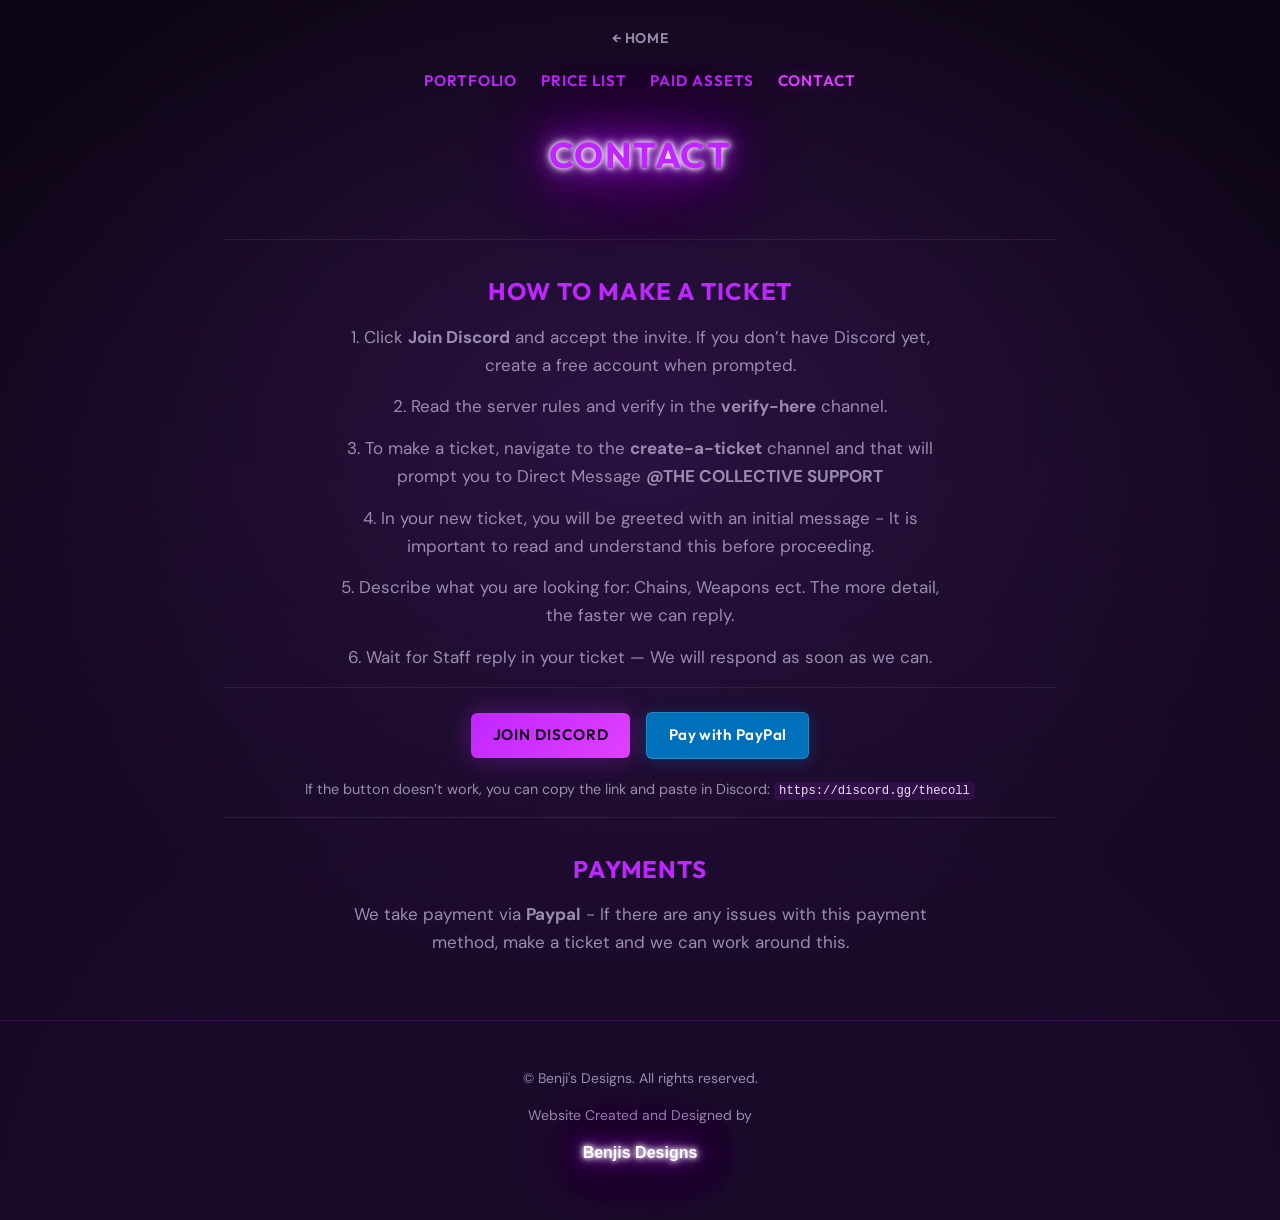
==== contact.html @ f4a3ff4e "Initial commit" ====
<!DOCTYPE html>
<html lang="en">
<head>
  <meta charset="UTF-8">
  <meta name="viewport" content="width=device-width, initial-scale=1.0">
  <meta name="description" content="Contact Benji's Designs — join Discord and open a ticket.">
  <title>Contact | Benji's Designs</title>
  <link rel="preconnect" href="https://fonts.googleapis.com">
  <link rel="preconnect" href="https://fonts.gstatic.com" crossorigin>
  <link href="https://fonts.googleapis.com/css2?family=DM+Sans:ital,opsz,wght@0,9..40,400;0,9..40,500;1,9..40,400&family=Outfit:wght@600;700&display=swap" rel="stylesheet">
  <link rel="stylesheet" href="css/styles.css">
</head>
<body class="page-contact">
  <header class="site-header">
    <p class="site-home-link">
      <a href="index.html">&larr; Home</a>
    </p>
    <nav class="nav-main" aria-label="Main navigation">
      <ul>
        <li><a href="portfolio.html">Portfolio</a></li>
        <li><a href="price-list.html">Price List</a></li>
        <li><a href="paid-assets.html">Paid Assets</a></li>
        <li><a href="contact.html" aria-current="page">Contact</a></li>
      </ul>
    </nav>
  </header>

  <main class="contact-main">
    <div class="content-section content-section--wide contact-intro">
      <h1 class="page-title">Contact</h1><br>
<!--
      <p>Commissions and questions go through our <strong>Discord server</strong>. Join using the button below, then follow the steps to open a support ticket so we can help you.</p>
-->
    </div>

    <div class="content-section content-section--wide contact-ticket-block">
      <h2 class="contact-subheading">How to make a ticket</h2>
      <!-- Edit the list below in Dreamweaver to match your server (channel names, bot buttons, etc.). -->
      <ol class="contact-ticket-steps">
        <li>Click <strong>Join Discord</strong> and accept the invite. If you don’t have Discord yet, create a free account when prompted.</li>
        <li>Read the server rules and verify in the <strong>verify-here</strong> channel.</li>
        <li>To make a ticket, navigate to the <strong>create-a-ticket</strong> channel and that will prompt you to Direct Message <strong>@THE COLLECTIVE SUPPORT</strong></li>
        <li>In your new ticket, you will be greeted with an initial message - It is important to read and understand this before proceeding. </li>
		<li>Describe what you are looking for: Chains, Weapons ect. The more detail, the faster we can reply.</li>
        <li>Wait for Staff reply in your ticket — We will respond as soon as we can.</li>
      </ol>
    </div>

    <div class="content-section content-section--wide contact-cta-block">
      <!-- Replace YOUR_INVITE with your real server invite code (Discord: Server Settings → Invites → copy link). -->
      <p class="section-cta section-cta--split">
        <a class="btn-primary" href="https://discord.gg/thecoll" target="_blank" rel="noopener noreferrer">Join Discord</a>
        <!-- Replace YOUR_PAYPAL_ME with your PayPal.Me username (paypal.com/paypalme → share your link). Or paste a full PayPal checkout / invoice link instead. -->
        <a class="btn-paypal" href="https://www.paypal.com/paypalme/benjidesigns" target="_blank" rel="noopener noreferrer">Pay with PayPal</a>
      </p>
      <p class="contact-discord-fallback">If the button doesn’t work, you can copy the link and paste in Discord: <code>https://discord.gg/thecoll</code></p>
    </div>

    <div class="content-section content-section--wide contact-paypal-note">
      <h2 class="contact-subheading">Payments</h2>
      <p>We take payment via <strong>Paypal</strong> - If there are any issues with this payment method, make a ticket and we can work around this.</p>
    </div>
  </main>

  <footer class="site-footer">
    <p>&copy; Benji's Designs. All rights reserved.</p>
	<p>Website Created and Designed by <h1 class="neon-text">Benjis Designs</h1></p>
  </footer>
</body>
</html>
---- css/styles.css ----
/* Benji's Designs — theme matches logo (deep plum + neon magenta) */

:root {
  --bg-deep: #1a0a2a;
  --bg-mid: #2a1240;
  --bg-vignette: #0d0514;
  --accent: #c026ff;
  --accent-bright: #e040ff;
  --text: #e8e0f0;
  --text-muted: #9a8cb0;
}

*,
*::before,
*::after {
  box-sizing: border-box;
}

html {
  scroll-behavior: smooth;
}

body {
  margin: 0;
  min-height: 100vh;
  font-family: "DM Sans", system-ui, sans-serif;
  font-size: 1.0625rem;
  line-height: 1.6;
  color: var(--text);
  text-align: center;
  background-color: var(--bg-deep);
  background-image:
    radial-gradient(ellipse 90% 70% at 50% 35%, var(--bg-mid) 0%, transparent 65%),
    radial-gradient(ellipse 120% 100% at 50% 100%, transparent 30%, var(--bg-vignette) 100%);
}

/* Subtle film grain */
/*
body::before {
  content: "";
  position: fixed;
  inset: 0;
  pointer-events: none;
  opacity: 0.055;
  z-index: 0;
  background-image: url("data:image/svg+xml,%3Csvg viewBox='0 0 256 256' xmlns='http://www.w3.org/2000/svg'%3E%3Cfilter id='n'%3E%3CfeTurbulence type='fractalNoise' baseFrequency='0.9' numOctaves='4' stitchTiles='stitch'/%3E%3C/filter%3E%3Crect width='100%25' height='100%25' filter='url(%23n)'/%3E%3C/svg%3E");
}
*/

.site-header,
main {
  position: relative;
  z-index: 1;
}

.site-header {
  padding: 1.5rem 1.25rem 0;
  text-align: center;
}

.nav-main ul {
  list-style: none;
  margin: 0;
  padding: 0;
  display: flex;
  flex-wrap: wrap;
  gap: 0.75rem 1.5rem;
  justify-content: center;
  align-items: center;
}

.nav-main a {
  font-family: "Outfit", system-ui, sans-serif;
  font-weight: 600;
  font-size: 0.95rem;
  letter-spacing: 0.06em;
  text-transform: uppercase;
  text-decoration: none;
  color: var(--accent);
  transition: color 0.2s ease, text-shadow 0.2s ease, transform 0.2s ease;
}

.nav-main a:hover,
.nav-main a:focus-visible {
  color: var(--accent-bright);
  text-shadow: 0 0 20px rgba(192, 38, 255, 0.65), 0 0 40px rgba(192, 38, 255, 0.35);
  outline: none;
}

.nav-main a:focus-visible {
  outline: 2px solid var(--accent);
  outline-offset: 4px;
}

.nav-main a[aria-current="page"] {
  color: var(--accent-bright);
  text-shadow: 0 0 16px rgba(192, 38, 255, 0.45);
}

.site-home-link {
  margin: 0 0 1rem;
  text-align: center;
}

.site-home-link a {
  font-family: "Outfit", system-ui, sans-serif;
  font-weight: 600;
  font-size: 0.875rem;
  letter-spacing: 0.04em;
  text-transform: uppercase;
  text-decoration: none;
  color: var(--text-muted);
  transition: color 0.2s ease, text-shadow 0.2s ease;
}

.site-home-link a:hover,
.site-home-link a:focus-visible {
  color: var(--accent);
  outline: none;
}

.site-home-link a:focus-visible {
  outline: 2px solid var(--accent);
  outline-offset: 4px;
}

.section-cta {
  margin-top: 1.25rem !important;
}

.btn-primary {
  display: inline-block;
  font-family: "Outfit", system-ui, sans-serif;
  font-weight: 600;
  font-size: 0.95rem;
  letter-spacing: 0.06em;
  text-transform: uppercase;
  text-decoration: none;
  color: var(--bg-vignette);
  background: linear-gradient(135deg, var(--accent) 0%, var(--accent-bright) 100%);
  padding: 0.65rem 1.35rem;
  border-radius: 6px;
  box-shadow: 0 0 24px rgba(192, 38, 255, 0.35);
  transition: transform 0.2s ease, box-shadow 0.2s ease, filter 0.2s ease;
}

.btn-primary:hover,
.btn-primary:focus-visible {
  filter: brightness(1.08);
  box-shadow: 0 0 32px rgba(192, 38, 255, 0.5);
  transform: translateY(-1px);
  outline: none;
}

.btn-primary:focus-visible {
  outline: 2px solid var(--accent-bright);
  outline-offset: 3px;
}

/* PayPal — set href to your PayPal.Me or PayPal checkout link */
.btn-paypal {
  display: inline-block;
  font-family: "Outfit", system-ui, sans-serif;
  font-weight: 600;
  font-size: 0.95rem;
  letter-spacing: 0.03em;
  text-decoration: none;
  color: #fff;
  background: #0070ba;
  padding: 0.65rem 1.35rem;
  border-radius: 6px;
  border: 1px solid rgba(255, 255, 255, 0.15);
  box-shadow: 0 2px 16px rgba(0, 112, 186, 0.35);
  transition: background 0.2s ease, box-shadow 0.2s ease, transform 0.2s ease, filter 0.2s ease;
}

.btn-paypal:hover,
.btn-paypal:focus-visible {
  background: #005ea6;
  box-shadow: 0 4px 22px rgba(0, 112, 186, 0.45);
  transform: translateY(-1px);
  outline: none;
  color: #fff;
}

.btn-paypal:focus-visible {
  outline: 2px solid #00a4ef;
  outline-offset: 3px;
}

.section-cta--split {
  display: flex;
  flex-wrap: wrap;
  justify-content: center;
  align-items: center;
  gap: 0.75rem 1rem;
}

.hero {
  display: flex;
  flex-direction: column;
  align-items: center;
  justify-content: center;
  padding: 2.5rem 1.25rem 3rem;
  text-align: center;
}

.hero .logo {
  display: block;
  width: min(82vw, 360px);
  height: auto;
  max-width: 100%;
}

.hero-tagline {
  margin: 1rem 0 0;
  font-family: "Outfit", system-ui, sans-serif;
  font-weight: 700;
  font-size: 1.5rem;
  letter-spacing: 0.04em;
  text-transform: uppercase;
  color: var(--accent);
	
		  /* The "Glow" Effect */
  text-shadow:
    0 0 5px #fff,
    0 0 10px #fff,
    0 0 20px #b026ff, /* Core purple */
    0 0 40px #b026ff, /* Spread */
    0 0 80px #b026ff, /* Outer glow */
    0 0 90px #b026ff;
    
  /* Optional: Add a slight flicker animation for realism */
  animation: flicker 1.5s infinite alternate;
}

@keyframes flicker {
  0%, 18%, 22%, 25%, 53%, 57%, 100% {
    text-shadow:
      0 0 4px #fff,
      0 0 10px #fff,
      0 0 20px #b026ff,
      0 0 40px #b026ff,
      0 0 80px #b026ff;
  }
  20%, 24%, 55% {        
    text-shadow: none; /* The "broken bulb" look */
    color: #444;
  }

}

/* Placeholder sections — swap content or link to separate pages in Dreamweaver */
.content-section {
  max-width: 42rem;
  margin: 0 auto;
  padding: 2rem 1.25rem 1rem;
  border-top: 1px solid rgba(192, 38, 255, 0.2);
}

.content-section h2 {
  font-family: "Outfit", system-ui, sans-serif;
  font-weight: 700;
  font-size: 1.5rem;
  letter-spacing: 0.04em;
  text-transform: uppercase;
  color: var(--accent);
  margin: 0 0 0.75rem;
}

.content-section p {
  margin: 0;
  color: var(--text-muted);
}

.content-section code {
  font-size: 0.9em;
  background: rgba(192, 38, 255, 0.12);
  padding: 0.15em 0.45em;
  border-radius: 4px;
  color: var(--text);
}

.site-footer {
  position: relative;
  z-index: 1;
  text-align: center;
  padding: 2rem 1rem 2.5rem;
  font-size: 0.875rem;
  color: var(--text-muted);
  border-top: 1px solid rgba(192, 38, 255, 0.15);
}

.neon-text {
  /* Set the base color of the text to a light purple/white */
  color: #fff;
  font-family: 'Dripping Marker', sans-serif; /* Replace with your font name */
  font-size: 1rem;
  
  /* The "Glow" Effect */
  text-shadow:
    0 0 5px #fff,
    0 0 10px #fff,
    0 0 20px #b026ff, /* Core purple */
    0 0 40px #b026ff, /* Spread */
    0 0 80px #b026ff, /* Outer glow */
    0 0 90px #b026ff;
    
  /* Optional: Add a slight flicker animation for realism */
  animation: flicker 1.5s infinite alternate;
}

@keyframes flicker {
  0%, 18%, 22%, 25%, 53%, 57%, 100% {
    text-shadow:
      0 0 4px #fff,
      0 0 10px #fff,
      0 0 20px #b026ff,
      0 0 40px #b026ff,
      0 0 80px #b026ff;
  }
  20%, 24%, 55% {        
    text-shadow: none; /* The "broken bulb" look */
    color: #444;
  }
}

/* ——— Portfolio page ——— */

.portfolio-main {
  position: relative;
  z-index: 1;
  padding-bottom: 3rem;
}

.content-section--wide {
  max-width: 52rem;
}

.page-title {
  font-family: "Outfit", system-ui, sans-serif;
  font-weight: 700;
  font-size: clamp(1.75rem, 4vw, 2.25rem);
  letter-spacing: 0.04em;
  text-transform: uppercase;
  color: var(--accent);
  margin: 0 0 0.75rem;
	
	  /* The "Glow" Effect */
  text-shadow:
    0 0 5px #fff,
    0 0 10px #fff,
    0 0 20px #b026ff, /* Core purple */
    0 0 40px #b026ff, /* Spread */
    0 0 80px #b026ff, /* Outer glow */
    0 0 90px #b026ff;
    
  /* Optional: Add a slight flicker animation for realism */
  animation: flicker 1.5s infinite alternate;
}

@keyframes flicker {
  0%, 18%, 22%, 25%, 53%, 57%, 100% {
    text-shadow:
      0 0 4px #fff,
      0 0 10px #fff,
      0 0 20px #b026ff,
      0 0 40px #b026ff,
      0 0 80px #b026ff;
  }
  20%, 24%, 55% {        
    text-shadow: none; /* The "broken bulb" look */
    color: #444;
  }

}

.page-portfolio .content-section:first-of-type,
.portfolio-intro {
  border-top: none;
  padding-top: 1.5rem;
}

.portfolio-category-picker {
  max-width: 52rem;
  margin: 0 auto 2.5rem;
  padding: 0 1.25rem;
  display: grid;
  grid-template-columns: repeat(auto-fit, minmax(min(100%, 260px), 1fr));
  gap: 1.25rem;
}

.portfolio-category-card {
  display: flex;
  flex-direction: column;
  align-items: center;
  justify-content: center;
  min-height: 7.5rem;
  padding: 1.5rem 1.25rem;
  text-align: center;
  text-decoration: none;
  color: var(--text);
  background: rgba(0, 0, 0, 0.28);
  border: 1px solid rgba(192, 38, 255, 0.35);
  border-radius: 12px;
  box-shadow: 0 0 0 rgba(192, 38, 255, 0);
  transition: border-color 0.2s ease, box-shadow 0.2s ease, transform 0.2s ease, color 0.2s ease;
}

.portfolio-category-card:hover,
.portfolio-category-card:focus-visible {
  border-color: var(--accent);
  box-shadow: 0 0 32px rgba(192, 38, 255, 0.28);
  transform: translateY(-2px);
  color: var(--text);
  outline: none;
}

.portfolio-category-card:focus-visible {
  outline: 2px solid var(--accent);
  outline-offset: 3px;
}

.portfolio-category-card__label {
  font-family: "Outfit", system-ui, sans-serif;
  font-weight: 700;
  font-size: clamp(1.35rem, 3vw, 1.75rem);
  letter-spacing: 0.08em;
  text-transform: uppercase;
  color: var(--accent);
  transition: color 0.2s ease, text-shadow 0.2s ease;
}

.portfolio-category-card:hover .portfolio-category-card__label,
.portfolio-category-card:focus-visible .portfolio-category-card__label {
  color: var(--accent-bright);
  text-shadow: 0 0 20px rgba(192, 38, 255, 0.5);
}

.portfolio-category-card__hint {
  display: block;
  margin: 0.5rem 0 0;
  font-size: 0.85rem;
  color: var(--text-muted);
}

.portfolio-category-section {
  scroll-margin-top: 1.25rem;
}

.portfolio-category-section__head {
  max-width: 72rem;
  margin: 0 auto;
  padding: 2rem 1.25rem 0.75rem;
  display: flex;
  flex-direction: column;
  flex-wrap: wrap;
  align-items: center;
  justify-content: center;
  text-align: center;
  gap: 0.75rem 1rem;
  border-top: 1px solid rgba(192, 38, 255, 0.25);
}

.portfolio-category-section:first-of-type .portfolio-category-section__head {
  border-top: none;
  padding-top: 0.25rem;
}

.portfolio-category-section__title {
  font-family: "Outfit", system-ui, sans-serif;
  font-weight: 700;
  font-size: clamp(1.35rem, 3vw, 1.65rem);
  letter-spacing: 0.06em;
  text-transform: uppercase;
  color: var(--accent);
  margin: 0;
}

.portfolio-category-section__top {
  font-size: 0.875rem;
  font-weight: 500;
}

.portfolio-category-section__top a {
  color: var(--text-muted);
  text-decoration: none;
  transition: color 0.2s ease;
}

.portfolio-category-section__top a:hover,
.portfolio-category-section__top a:focus-visible {
  color: var(--accent);
  outline: none;
}

.portfolio-category-section__top a:focus-visible {
  outline: 2px solid var(--accent);
  outline-offset: 3px;
}

.portfolio-grid {
  max-width: 72rem;
  margin: 0 auto;
  padding: 0 1.25rem 2rem;
  display: grid;
  grid-template-columns: repeat(auto-fill, minmax(min(100%, 280px), 1fr));
  gap: 1.5rem;
  align-items: start;
}

.portfolio-item {
  margin: 0;
  padding: 0;
  border-radius: 10px;
  overflow: hidden;
  background: rgba(0, 0, 0, 0.25);
  border: 1px solid rgba(192, 38, 255, 0.22);
  transition: border-color 0.2s ease, box-shadow 0.2s ease;
}

.portfolio-item:hover {
  border-color: rgba(192, 38, 255, 0.45);
  box-shadow: 0 0 28px rgba(192, 38, 255, 0.15);
}

.portfolio-item__caption {
  margin: 0;
  padding: 0.65rem 0.85rem 0.85rem;
  font-size: 0.9rem;
  color: var(--text-muted);
  line-height: 1.4;
  text-align: center;
}

/* Carousel inside each showcase */
.portfolio-carousel {
  position: relative;
}

.portfolio-carousel__viewport {
  overflow-x: auto;
  overflow-y: hidden;
  scroll-snap-type: x mandatory;
  scroll-behavior: smooth;
  -webkit-overflow-scrolling: touch;
  outline: none;
  scrollbar-width: thin;
  scrollbar-color: rgba(192, 38, 255, 0.45) rgba(0, 0, 0, 0.2);
}

.portfolio-carousel__viewport:focus-visible {
  outline: 2px solid var(--accent);
  outline-offset: -2px;
}

.portfolio-carousel__track {
  display: flex;
  flex-direction: row;
}

.portfolio-slide {
  flex: 0 0 100%;
  width: 100%;
  min-width: 100%;
  scroll-snap-align: start;
  scroll-snap-stop: always;
}

.portfolio-slide__link {
  display: block;
  line-height: 0;
  outline: none;
  cursor: zoom-in;
}

.portfolio-slide__link:focus-visible {
  outline: 2px solid var(--accent);
  outline-offset: -2px;
}

.portfolio-slide img {
  width: 100%;
  aspect-ratio: 4 / 3;
  object-fit: cover;
  display: block;
}

.carousel-btn {
  position: absolute;
  top: 50%;
  transform: translateY(-50%);
  z-index: 2;
  width: 2.25rem;
  height: 2.75rem;
  padding: 0;
  border: none;
  border-radius: 4px;
  font-size: 1.5rem;
  line-height: 1;
  font-family: inherit;
  color: var(--text);
  background: rgba(13, 5, 20, 0.75);
  cursor: pointer;
  transition: background 0.2s ease, color 0.2s ease, opacity 0.2s ease;
}

.carousel-btn:hover:not(:disabled) {
  background: rgba(192, 38, 255, 0.45);
  color: #fff;
}

.carousel-btn:focus-visible {
  outline: 2px solid var(--accent);
  outline-offset: 2px;
}

.carousel-btn:disabled {
  opacity: 0.25;
  cursor: not-allowed;
}

.carousel-btn--prev {
  left: 0.35rem;
}

.carousel-btn--next {
  right: 0.35rem;
}

.portfolio-carousel__hint {
  margin: 0;
  padding: 0.4rem 0.5rem 0.55rem;
  font-size: 0.75rem;
  letter-spacing: 0.03em;
  text-align: center;
  color: var(--text-muted);
  background: rgba(0, 0, 0, 0.2);
  border-top: 1px solid rgba(192, 38, 255, 0.12);
}

.portfolio-carousel:has(.portfolio-slide:only-child) .carousel-btn,
.portfolio-carousel:has(.portfolio-slide:only-child) .portfolio-carousel__hint {
  display: none;
}

/* Portfolio fullscreen image viewer */
body.portfolio-lightbox-open {
  overflow: hidden;
}

.portfolio-lightbox[hidden] {
  display: none !important;
}

.portfolio-lightbox {
  position: fixed;
  inset: 0;
  z-index: 10000;
  display: flex;
  align-items: center;
  justify-content: center;
  padding: 0;
  margin: 0;
}

.portfolio-lightbox__backdrop {
  position: absolute;
  inset: 0;
  margin: 0;
  padding: 0;
  border: none;
  background: rgba(5, 2, 12, 0.94);
  cursor: pointer;
}

.portfolio-lightbox__inner {
  position: relative;
  z-index: 1;
  max-width: 96vw;
  max-height: 96vh;
  display: flex;
  align-items: center;
  justify-content: center;
  pointer-events: none;
}

.portfolio-lightbox__inner > * {
  pointer-events: auto;
}

.portfolio-lightbox__img {
  max-width: 94vw;
  max-height: 88vh;
  width: auto;
  height: auto;
  object-fit: contain;
  border-radius: 4px;
  box-shadow: 0 8px 48px rgba(0, 0, 0, 0.6);
  pointer-events: none;
}

.portfolio-lightbox__close {
  position: fixed;
  top: 1rem;
  right: 1rem;
  z-index: 2;
  width: 2.75rem;
  height: 2.75rem;
  padding: 0;
  border: 1px solid rgba(192, 38, 255, 0.4);
  border-radius: 8px;
  font-size: 1.75rem;
  line-height: 1;
  color: var(--text);
  background: rgba(13, 5, 20, 0.85);
  cursor: pointer;
  transition: background 0.2s ease, border-color 0.2s ease, color 0.2s ease;
}

.portfolio-lightbox__close:hover,
.portfolio-lightbox__close:focus-visible {
  background: rgba(192, 38, 255, 0.35);
  border-color: var(--accent);
  color: #fff;
  outline: none;
}

.portfolio-lightbox__close:focus-visible {
  outline: 2px solid var(--accent);
  outline-offset: 2px;
}

.portfolio-lightbox__nav {
  position: fixed;
  top: 50%;
  transform: translateY(-50%);
  z-index: 2;
  width: 2.5rem;
  height: 3.25rem;
  padding: 0;
  border: 1px solid rgba(192, 38, 255, 0.35);
  border-radius: 6px;
  font-size: 1.5rem;
  line-height: 1;
  color: var(--text);
  background: rgba(13, 5, 20, 0.85);
  cursor: pointer;
  transition: background 0.2s ease, border-color 0.2s ease;
}

.portfolio-lightbox__nav:hover:not([hidden]),
.portfolio-lightbox__nav:focus-visible:not([hidden]) {
  background: rgba(192, 38, 255, 0.35);
  border-color: var(--accent);
  outline: none;
}

.portfolio-lightbox__nav:focus-visible {
  outline: 2px solid var(--accent);
  outline-offset: 2px;
}

.portfolio-lightbox__nav--prev {
  left: max(0.5rem, env(safe-area-inset-left));
}

.portfolio-lightbox__nav--next {
  right: max(0.5rem, env(safe-area-inset-right));
}

.portfolio-lightbox__nav[hidden] {
  display: none !important;
}

/* ——— Price list page ——— */

.page-price-list .content-section {
  border-top: none;
}

.price-list-main {
  position: relative;
  z-index: 1;
  padding-bottom: 3rem;
}

.price-list-intro {
  padding-bottom: 1.5rem;
}

.price-list-intro__note {
  margin-top: 1rem !important;
  font-size: 0.95rem;
}

.price-list-intro__note code {
  font-size: 0.82em;
}

.price-section {
  padding: 0 1.25rem;
  margin-bottom: 2rem;
}

.price-section__inner {
  max-width: 44rem;
  margin: 0 auto;
  padding: 1.5rem 0 0;
  border-top: 1px solid rgba(192, 38, 255, 0.22);
}

.price-section__title {
  font-family: "Outfit", system-ui, sans-serif;
  font-weight: 700;
  font-size: clamp(1.25rem, 2.5vw, 1.5rem);
  letter-spacing: 0.05em;
  text-transform: uppercase;
  color: var(--accent);
  margin: 0 0 0.5rem;
}

.price-section__intro {
  margin: 0 0 1rem;
  font-size: 0.95rem;
  color: var(--text-muted);
}

.price-table-wrap {
  overflow-x: auto;
  -webkit-overflow-scrolling: touch;
  border-radius: 10px;
  border: 1px solid rgba(192, 38, 255, 0.22);
  background: rgba(0, 0, 0, 0.22);
}

.price-table {
  width: 100%;
  min-width: 17rem;
  border-collapse: collapse;
  font-size: 0.95rem;
}

.price-table thead th {
  font-family: "Outfit", system-ui, sans-serif;
  font-weight: 600;
  font-size: 0.75rem;
  letter-spacing: 0.08em;
  text-transform: uppercase;
  text-align: center;
  color: var(--accent-bright);
  background: rgba(192, 38, 255, 0.1);
  padding: 0.65rem 0.85rem;
  border-bottom: 1px solid rgba(192, 38, 255, 0.25);
}

.price-table thead th:nth-child(2) {
  text-align: center;
  white-space: nowrap;
}

.price-table tbody th,
.price-table tbody td {
  padding: 0.75rem 0.85rem;
  vertical-align: top;
  text-align: center;
  border-bottom: 1px solid rgba(192, 38, 255, 0.12);
}

.price-table tbody tr:last-child th,
.price-table tbody tr:last-child td {
  border-bottom: none;
}

.price-table tbody th {
  font-weight: 500;
  text-align: center;
  color: var(--text);
}

.price-table__price {
  text-align: center;
  font-weight: 600;
  font-variant-numeric: tabular-nums;
  color: var(--accent);
  white-space: nowrap;
}

.price-table__notes {
  color: var(--text-muted);
  font-size: 0.9rem;
}

/* ——— Paid assets page ——— */

.page-paid-assets .content-section {
  border-top: none;
}

.paid-assets-main {
  position: relative;
  z-index: 1;
  padding-bottom: 3rem;
}

.paid-assets-intro {
  padding-bottom: 1.25rem;
}

.paid-assets-intro__hint {
  margin-top: 1rem !important;
  font-size: 0.95rem;
  color: var(--text-muted);
}

.paid-assets-intro__hint code {
  font-size: 0.82em;
}

.paid-assets-grid {
  max-width: 72rem;
  margin: 0 auto;
  padding: 0 1.25rem 2rem;
  display: grid;
  grid-template-columns: repeat(auto-fill, minmax(min(100%, 280px), 1fr));
  gap: 1.5rem;
  align-items: stretch;
}

.product-card {
  display: flex;
  flex-direction: column;
  margin: 0;
  border-radius: 10px;
  overflow: hidden;
  background: rgba(0, 0, 0, 0.25);
  border: 1px solid rgba(192, 38, 255, 0.22);
  transition: border-color 0.2s ease, box-shadow 0.2s ease;
}

.product-card:hover {
  border-color: rgba(192, 38, 255, 0.45);
  box-shadow: 0 0 28px rgba(192, 38, 255, 0.15);
}

/* Same carousel as portfolio; previews sit at top of card */
.product-card__carousel {
  flex-shrink: 0;
}

.product-card__body {
  display: flex;
  flex-direction: column;
  flex: 1;
  padding: 1rem 1rem 1.2rem;
  gap: 0.5rem;
}

.product-card__title {
  font-family: "Outfit", system-ui, sans-serif;
  font-weight: 700;
  font-size: 1.1rem;
  letter-spacing: 0.03em;
  text-transform: uppercase;
  color: var(--text);
  margin: 0;
  line-height: 1.3;
}

.product-card__desc {
  margin: 0;
  font-size: 0.92rem;
  color: var(--text-muted);
  line-height: 1.5;
  flex: 1;
}

.product-card__price {
  margin: 0.35rem 0 0;
  font-family: "Outfit", system-ui, sans-serif;
  font-weight: 700;
  font-size: 1.25rem;
  font-variant-numeric: tabular-nums;
  color: var(--accent);
  text-shadow: 0 0 18px rgba(192, 38, 255, 0.25);
}

.product-card__actions {
  margin-top: 0.75rem;
}

.product-card__actions .btn-primary {
  width: 100%;
  text-align: center;
}

/* ——— Contact page ——— */

.page-contact .contact-main > .content-section:first-of-type {
  border-top: none;
}

.contact-main {
  position: relative;
  z-index: 1;
  padding-bottom: 3rem;
}

.contact-subheading {
  font-family: "Outfit", system-ui, sans-serif;
  font-weight: 700;
  font-size: 1.35rem;
  letter-spacing: 0.04em;
  text-transform: uppercase;
  color: var(--accent);
  margin: 0 0 1rem;
}

.contact-ticket-steps {
  margin: 0 auto;
  padding: 0;
  max-width: 38rem;
  list-style-position: inside;
  text-align: center;
  color: var(--text-muted);
  line-height: 1.65;
}

.contact-ticket-steps li {
  margin: 0 0 0.85rem;
}

.contact-ticket-steps li:last-child {
  margin-bottom: 0;
}

.contact-cta-block {
  padding-top: 1.5rem;
}

.contact-cta-block .section-cta {
  margin-top: 0 !important;
}

.contact-discord-fallback {
  margin: 1.25rem 0 0 !important;
  font-size: 0.9rem;
  color: var(--text-muted);
  line-height: 1.5;
}

.contact-discord-fallback code {
  font-size: 0.85em;
  word-break: break-all;
}

.contact-paypal-note p {
  margin: 0;
  color: var(--text-muted);
  line-height: 1.65;
  max-width: 38rem;
  margin-inline: auto;
}
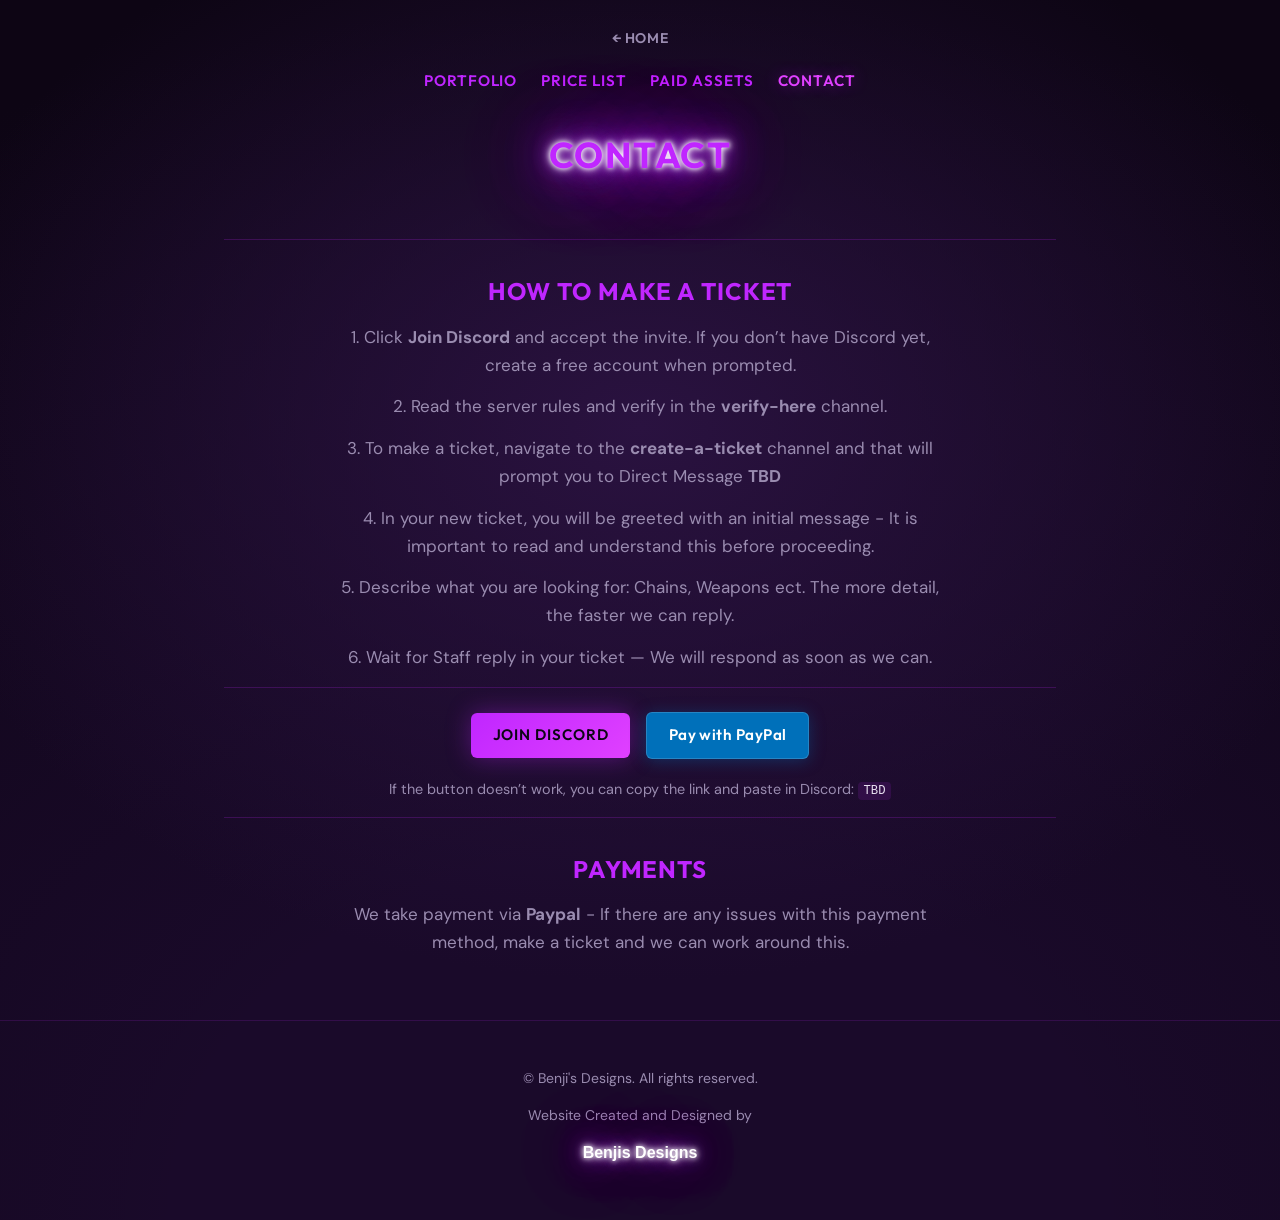
==== commit 89a374a4: "Update contact.html" ====
--- a/contact.html
+++ b/contact.html
@@ -39,7 +39,7 @@
       <ol class="contact-ticket-steps">
         <li>Click <strong>Join Discord</strong> and accept the invite. If you don’t have Discord yet, create a free account when prompted.</li>
         <li>Read the server rules and verify in the <strong>verify-here</strong> channel.</li>
-        <li>To make a ticket, navigate to the <strong>create-a-ticket</strong> channel and that will prompt you to Direct Message <strong>@THE COLLECTIVE SUPPORT</strong></li>
+        <li>To make a ticket, navigate to the <strong>create-a-ticket</strong> channel and that will prompt you to Direct Message <strong>TBD</strong></li>
         <li>In your new ticket, you will be greeted with an initial message - It is important to read and understand this before proceeding. </li>
 		<li>Describe what you are looking for: Chains, Weapons ect. The more detail, the faster we can reply.</li>
         <li>Wait for Staff reply in your ticket — We will respond as soon as we can.</li>
@@ -49,11 +49,11 @@
     <div class="content-section content-section--wide contact-cta-block">
       <!-- Replace YOUR_INVITE with your real server invite code (Discord: Server Settings → Invites → copy link). -->
       <p class="section-cta section-cta--split">
-        <a class="btn-primary" href="https://discord.gg/thecoll" target="_blank" rel="noopener noreferrer">Join Discord</a>
+        <a class="btn-primary" href="..." target="_blank" rel="noopener noreferrer">Join Discord</a>
         <!-- Replace YOUR_PAYPAL_ME with your PayPal.Me username (paypal.com/paypalme → share your link). Or paste a full PayPal checkout / invoice link instead. -->
         <a class="btn-paypal" href="https://www.paypal.com/paypalme/benjidesigns" target="_blank" rel="noopener noreferrer">Pay with PayPal</a>
       </p>
-      <p class="contact-discord-fallback">If the button doesn’t work, you can copy the link and paste in Discord: <code>https://discord.gg/thecoll</code></p>
+      <p class="contact-discord-fallback">If the button doesn’t work, you can copy the link and paste in Discord: <code>TBD</code></p>
     </div>
 
     <div class="content-section content-section--wide contact-paypal-note">
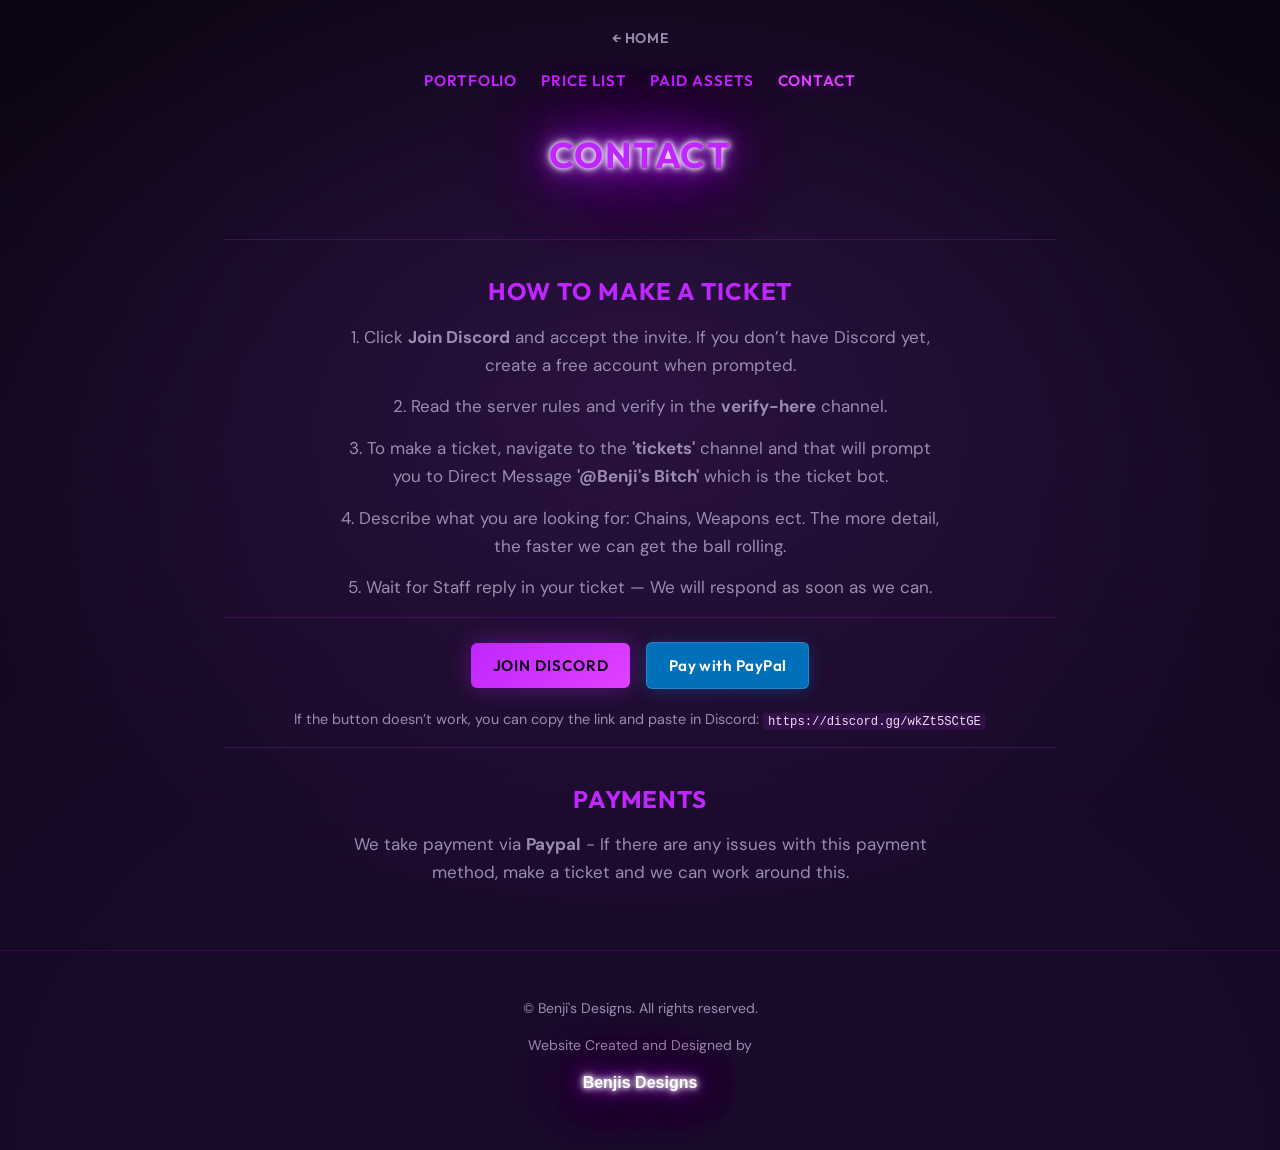
==== commit 2f65918a: "Update contact.html" ====
--- a/contact.html
+++ b/contact.html
@@ -39,9 +39,8 @@
       <ol class="contact-ticket-steps">
         <li>Click <strong>Join Discord</strong> and accept the invite. If you don’t have Discord yet, create a free account when prompted.</li>
         <li>Read the server rules and verify in the <strong>verify-here</strong> channel.</li>
-        <li>To make a ticket, navigate to the <strong>create-a-ticket</strong> channel and that will prompt you to Direct Message <strong>TBD</strong></li>
-        <li>In your new ticket, you will be greeted with an initial message - It is important to read and understand this before proceeding. </li>
-		<li>Describe what you are looking for: Chains, Weapons ect. The more detail, the faster we can reply.</li>
+        <li>To make a ticket, navigate to the <strong>'tickets'</strong> channel and that will prompt you to Direct Message <strong>'@Benji's Bitch'</strong> which is the ticket bot.</li>
+		<li>Describe what you are looking for: Chains, Weapons ect. The more detail, the faster we can get the ball rolling.</li>
         <li>Wait for Staff reply in your ticket — We will respond as soon as we can.</li>
       </ol>
     </div>
@@ -49,11 +48,11 @@
     <div class="content-section content-section--wide contact-cta-block">
       <!-- Replace YOUR_INVITE with your real server invite code (Discord: Server Settings → Invites → copy link). -->
       <p class="section-cta section-cta--split">
-        <a class="btn-primary" href="..." target="_blank" rel="noopener noreferrer">Join Discord</a>
+        <a class="btn-primary" href="https://discord.gg/wkZt5SCtGE" target="_blank" rel="noopener noreferrer">Join Discord</a>
         <!-- Replace YOUR_PAYPAL_ME with your PayPal.Me username (paypal.com/paypalme → share your link). Or paste a full PayPal checkout / invoice link instead. -->
         <a class="btn-paypal" href="https://www.paypal.com/paypalme/benjidesigns" target="_blank" rel="noopener noreferrer">Pay with PayPal</a>
       </p>
-      <p class="contact-discord-fallback">If the button doesn’t work, you can copy the link and paste in Discord: <code>TBD</code></p>
+      <p class="contact-discord-fallback">If the button doesn’t work, you can copy the link and paste in Discord: <code>https://discord.gg/wkZt5SCtGE</code></p>
     </div>
 
     <div class="content-section content-section--wide contact-paypal-note">
